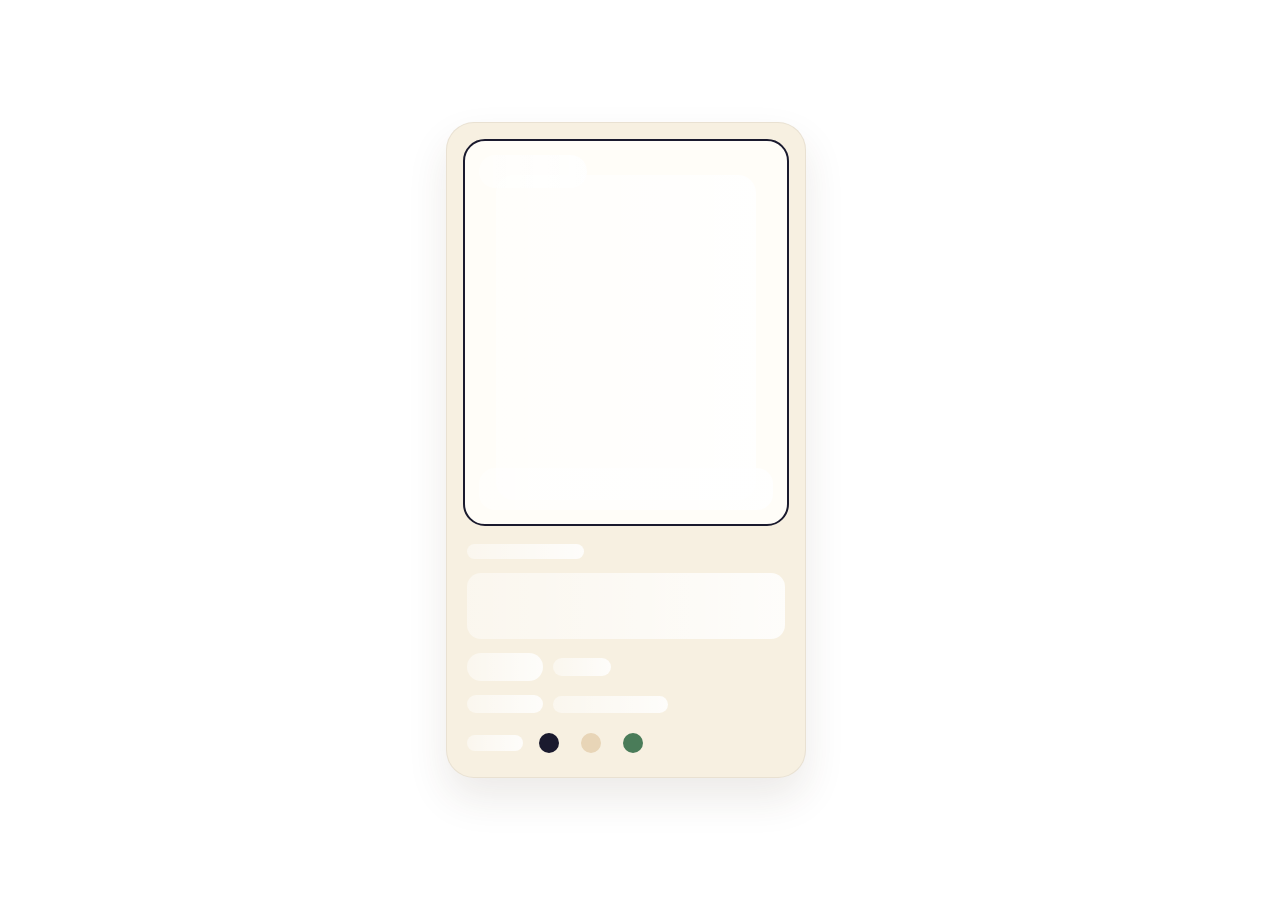
==== task-1/index.html @ d42af40b "task-1-minimum-req" ====
<!DOCTYPE html>
<html lang="en">
<head>
  <meta charset="UTF-8">
  <meta name="viewport" content="width=device-width, initial-scale=1.0">
  <title>Task -1</title>
  <style>
    :root {
      --cream: #f7f0e1;
      --paper: #fffdf8;
      --sand: #eadfc8;
      --ink: #3e3428;
      --muted: #7d725f;
      --line: rgba(62, 52, 40, 0.12);
      --accent: #1a1a2e;
      --shadow: 0 20px 40px rgba(68, 52, 31, 0.1);
      --skeleton-fill: linear-gradient(
        90deg,
        rgba(255, 255, 255, 0.45) 0%,
        rgba(255, 255, 255, 0.85) 50%,
        rgba(255, 255, 255, 0.45) 100%
      );
    }

    * {
      box-sizing: border-box;
    }

    body {
      margin: 0;
      min-height: 100vh;
      display: grid;
      place-items: center;
      padding: 18px;
      color: var(--ink);
      font-family: "Avenir Next", "Segoe UI", sans-serif;
    }

    .card {
      width: min(100%, 360px);
      padding: 16px;
      border-radius: 28px;
      background: var(--cream);
      border: 1px solid rgba(62, 52, 40, 0.08);
      box-shadow: var(--shadow);
    }

    .card.is-loading {
      pointer-events: none;
    }

    .media {
      position: relative;
      padding: 16px;
      border-radius: 22px;
      background: var(--paper);
      border: 2px solid var(--accent);
      overflow: hidden;
    }

    .badge {
      position: absolute;
      top: 14px;
      left: 14px;
      display: inline-flex;
      gap: 8px;
      padding: 8px 12px;
      border-radius: 999px;
      background: rgba(255, 255, 255, 0.94);
      border: 1px solid rgba(62, 52, 40, 0.1);
      font-size: 0.82rem;
      font-weight: 700;
    }

    .media-visual {
      width: min(100%, 260px);
      margin: 18px auto 8px;
      border-radius: 18px;
      aspect-ratio: 4 / 5;
      overflow: hidden;
    }

    .media img {
      display: block;
      width: 100%;
      height: 100%;
      object-fit: cover;
    }

    .quick-add {
      position: absolute;
      left: 14px;
      right: 14px;
      bottom: 14px;
      padding: 12px 16px;
      border: 0;
      border-radius: 16px;
      background: var(--ink);
      color: #fffdf8;
      font: inherit;
      font-weight: 700;
      cursor: pointer;
      opacity: 0;
      transform: translateY(12px);
      transition: opacity 180ms ease, transform 180ms ease;
    }

    .card:is(:hover, :focus-within) .quick-add {
      opacity: 1;
      transform: translateY(0);
    }

    .content {
      padding: 18px 4px 2px;
      display: grid;
      gap: 14px;
    }

    .vendor {
      margin: 0;
      color: var(--muted);
      font-size: 0.8rem;
      font-weight: 700;
      letter-spacing: 0.12em;
      text-transform: uppercase;
    }

    h1 {
      margin: 0;
      font-size: clamp(1.55rem, 5vw, 1.9rem);
      line-height: 1.1;
      font-family: "Iowan Old Style", "Georgia", serif;
    }

    .price-row,
    .rating,
    .swatches {
      display: flex;
      align-items: center;
      gap: 10px;
      flex-wrap: wrap;
    }

    .price {
      font-size: 1.55rem;
      font-weight: 800;
    }

    .compare {
      color: var(--muted);
      text-decoration: line-through;
    }

    .stars {
      position: relative;
      display: inline-block;
      color: rgba(62, 52, 40, 0.16);
      letter-spacing: 0.14em;
    }

    .stars::after {
      content: "\2605\2605\2605\2605\2605";
      position: absolute;
      inset: 0 auto 0 0;
      width: calc(var(--rating) / 5 * 100%);
      overflow: hidden;
      color: #b7823f;
    }

    .rating {
      color: var(--muted);
      font-size: 0.95rem;
    }

    .swatches-label {
      color: var(--muted);
      font-size: 0.92rem;
      font-weight: 600;
    }

    .swatch-list {
      display: flex;
      gap: 10px;
    }

    .swatch {
      width: 32px;
      height: 32px;
      padding: 4px;
      border-radius: 50%;
      border: 2px solid transparent;
      background: transparent;
      cursor: pointer;
    }

    .swatch[aria-pressed="true"] {
      border-color: var(--accent);
    }

    .swatch span {
      display: block;
      width: 100%;
      height: 100%;
      border-radius: 50%;
      border: 1px solid rgba(62, 52, 40, 0.18);
    }

    .copy-mask {
      position: relative;
      display: inline-block;
      max-width: 100%;
      vertical-align: top;
    }

    .card.is-loading .badge,
    .card.is-loading .media-visual,
    .card.is-loading .quick-add,
    .card.is-loading .swatch span,
    .card.is-loading .copy-mask::after,
    .card.is-loading .stars::before {
      background: var(--skeleton-fill);
      background-size: 200% 100%;
      animation: shimmer 1.2s linear infinite;
    }

    .card.is-loading .badge {
      color: transparent;
      border-color: transparent;
    }

    .card.is-loading .media img {
      opacity: 0;
    }

    .card.is-loading .quick-add {
      opacity: 1;
      transform: none;
      color: transparent;
      cursor: default;
    }

    .card.is-loading .copy-mask {
      color: transparent;
    }

    .card.is-loading .copy-mask::after {
      content: "";
      position: absolute;
      inset: 0;
      border-radius: 999px;
    }

    .card.is-loading h1 .copy-mask::after {
      border-radius: 14px;
    }

    .card.is-loading .compare {
      text-decoration-color: transparent;
    }

    .card.is-loading .stars {
      color: transparent;
    }

    .card.is-loading .stars::before {
      content: "";
      position: absolute;
      inset: 0;
      border-radius: 999px;
    }

    .card.is-loading .stars::after {
      content: none;
    }

    .card.is-loading .swatch {
      border-color: transparent;
      cursor: default;
    }

    .card.is-loading .swatch span {
      border-color: transparent;
    }

    :focus-visible {
      outline: 3px solid rgba(123, 102, 73, 0.35);
      outline-offset: 3px;
    }

    @media (prefers-reduced-motion: reduce) {
      * {
        transition: none !important;
      }

      .card.is-loading .badge,
      .card.is-loading .media-visual,
      .card.is-loading .quick-add,
      .card.is-loading .swatch span,
      .card.is-loading .copy-mask::after,
      .card.is-loading .stars::before {
        animation: none;
      }

      .quick-add {
        opacity: 1;
        transform: none;
      }
    }

    @keyframes shimmer {
      from {
        background-position: 200% 0;
      }

      to {
        background-position: -200% 0;
      }
    }
  </style>
</head>
<body>
  <main id="app" aria-live="polite"></main>

  <script>
    const product = {
      title: "Merino Wool Crew Neck",
      vendor: "Nomad Goods",
      price: 89.0,
      compareAtPrice: 119.0,
      badge: "Sale",
      image: "https://picsum.photos/seed/card/400/500",
      colors: ["#1a1a2e", "#e8d5b7", "#4a7c59"],
      rating: 4.3,
      reviewCount: 128
    };

    const state = {
      activeColor: 0,
      isLoading: true
    };

    const app = document.getElementById("app");

    function money(value) {
      return new Intl.NumberFormat("en-US", {
        style: "currency",
        currency: "USD"
      }).format(value);
    }

    function discount(price, compareAtPrice) {
      return Math.round(((compareAtPrice - price) / compareAtPrice) * 100);
    }

    function cardMarkup(isLoading) {
      const accent = product.colors[state.activeColor];
      const ratingText = `${product.rating.toFixed(1)} &middot; ${product.reviewCount} reviews`;
      const inertAttrs = isLoading ? ' tabindex="-1"' : "";

      return `
        <article class="card${isLoading ? " is-loading" : ""}" style="--accent:${accent}"${isLoading ? ' aria-hidden="true"' : ""}>
          <div class="media">
            <div class="badge">
              <span>${product.badge}</span>
              <span>${discount(product.price, product.compareAtPrice)}% off</span>
            </div>

            <div class="media-visual">
              <img src="${product.image}" alt="${product.title} by ${product.vendor}" width="400" height="500">
            </div>

            <button class="quick-add" type="button"${inertAttrs}>Add to cart</button>
          </div>

          <div class="content">
            <p class="vendor">
              <span class="copy-mask">${product.vendor}</span>
            </p>

            <h1>
              <span class="copy-mask">${product.title}</span>
            </h1>

            <div class="price-row" aria-label="Pricing">
              <span class="price">
                <span class="copy-mask">${money(product.price)}</span>
              </span>
              <span class="compare">
                <span class="copy-mask">${money(product.compareAtPrice)}</span>
              </span>
            </div>

            <div class="rating" aria-label="Rated ${product.rating} out of 5 from ${product.reviewCount} reviews">
              <span class="stars" aria-hidden="true" style="--rating:${product.rating}">&#9733;&#9733;&#9733;&#9733;&#9733;</span>
              <span class="rating-copy">
                <span class="copy-mask">${ratingText}</span>
              </span>
            </div>

            <div class="swatches">
              <span class="swatches-label">
                <span class="copy-mask">Colours</span>
              </span>

              <div class="swatch-list" role="group" aria-label="Choose a colour">
                ${product.colors.map((color, index) => `
                  <button class="swatch" type="button" data-index="${index}" aria-pressed="${state.activeColor === index}" aria-label="Select colour ${index + 1}"${inertAttrs}>
                    <span style="background:${color}"></span>
                  </button>
                `).join("")}
              </div>
            </div>
          </div>
        </article>
      `;
    }

    function render() {
      app.setAttribute("aria-busy", String(state.isLoading));
      app.innerHTML = cardMarkup(state.isLoading);

      if (state.isLoading) {
        return;
      }

      app.querySelectorAll(".swatch").forEach((button) => {
        button.addEventListener("click", () => {
          state.activeColor = Number(button.dataset.index);
          render();
        });
      });
    }

    render();

    window.setTimeout(() => {
      state.isLoading = false;
      render();
    }, 1500);
  </script>
</body>
</html>
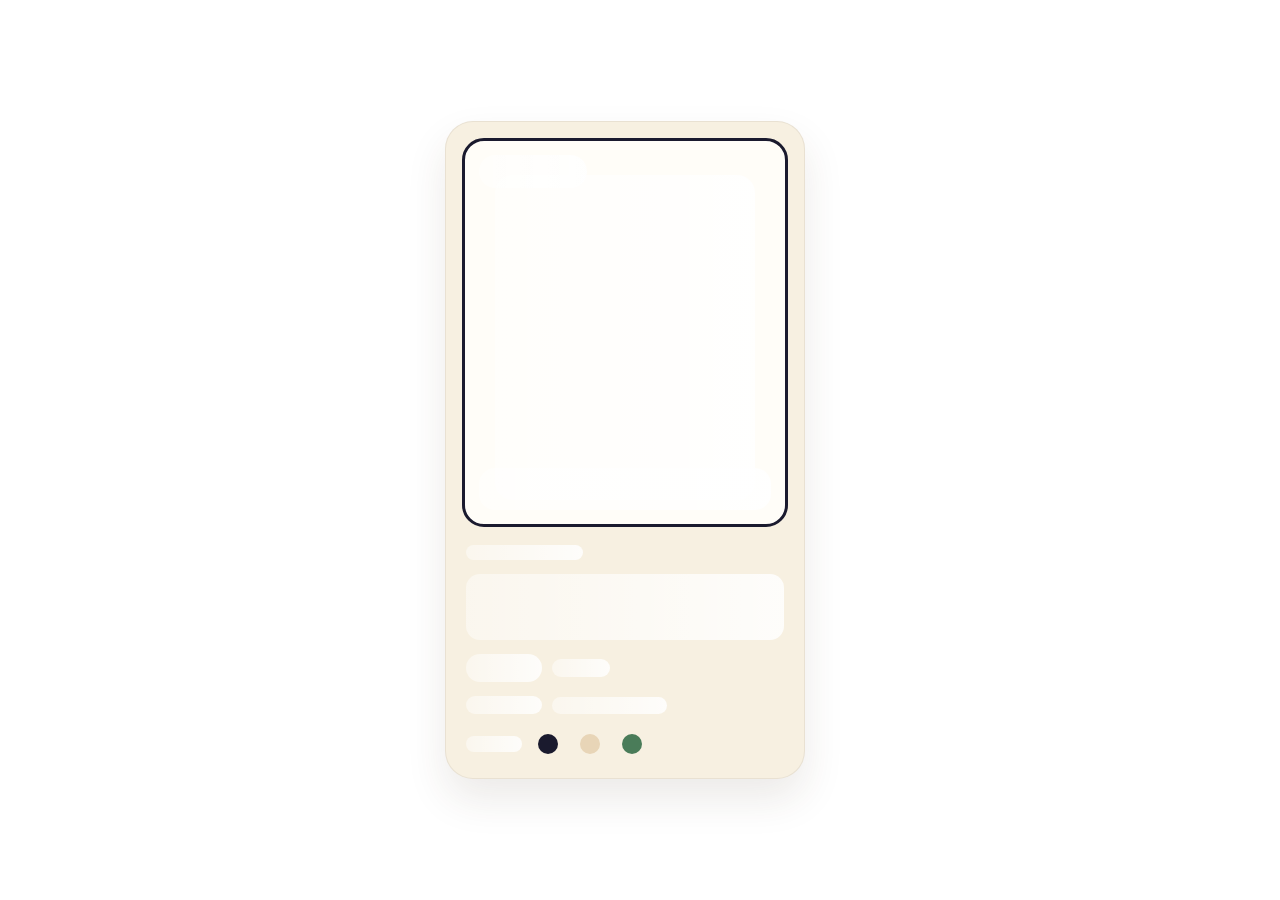
==== commit 195c9213: "improvements" ====
--- a/task-1/index.html
+++ b/task-1/index.html
@@ -8,10 +8,8 @@
     :root {
       --cream: #f7f0e1;
       --paper: #fffdf8;
-      --sand: #eadfc8;
       --ink: #3e3428;
       --muted: #7d725f;
-      --line: rgba(62, 52, 40, 0.12);
       --accent: #1a1a2e;
       --shadow: 0 20px 40px rgba(68, 52, 31, 0.1);
       --skeleton-fill: linear-gradient(
@@ -54,7 +52,7 @@
       padding: 16px;
       border-radius: 22px;
       background: var(--paper);
-      border: 2px solid var(--accent);
+      border: 3px solid var(--accent);
       overflow: hidden;
     }
 
@@ -125,7 +123,7 @@
       text-transform: uppercase;
     }
 
-    h1 {
+    h2 {
       margin: 0;
       font-size: clamp(1.55rem, 5vw, 1.9rem);
       line-height: 1.1;
@@ -148,6 +146,10 @@
 
     .compare {
       color: var(--muted);
+      text-decoration: line-through;
+    }
+
+    .compare .copy-mask {
       text-decoration: line-through;
     }
 
@@ -250,7 +252,7 @@
       border-radius: 999px;
     }
 
-    .card.is-loading h1 .copy-mask::after {
+    .card.is-loading h2 .copy-mask::after {
       border-radius: 14px;
     }
 
@@ -319,7 +321,7 @@
   </style>
 </head>
 <body>
-  <main id="app" aria-live="polite"></main>
+  <main id="app"></main>
 
   <script>
     const product = {
@@ -329,7 +331,11 @@
       compareAtPrice: 119.0,
       badge: "Sale",
       image: "https://picsum.photos/seed/card/400/500",
-      colors: ["#1a1a2e", "#e8d5b7", "#4a7c59"],
+      colors: [
+        { name: "Midnight navy", value: "#1a1a2e" },
+        { name: "Soft oat", value: "#e8d5b7" },
+        { name: "Forest green", value: "#4a7c59" }
+      ],
       rating: 4.3,
       reviewCount: 128
     };
@@ -353,7 +359,7 @@
     }
 
     function cardMarkup(isLoading) {
-      const accent = product.colors[state.activeColor];
+      const accent = product.colors[state.activeColor].value;
       const ratingText = `${product.rating.toFixed(1)} &middot; ${product.reviewCount} reviews`;
       const inertAttrs = isLoading ? ' tabindex="-1"' : "";
 
@@ -377,9 +383,9 @@
               <span class="copy-mask">${product.vendor}</span>
             </p>
 
-            <h1>
+            <h2>
               <span class="copy-mask">${product.title}</span>
-            </h1>
+            </h2>
 
             <div class="price-row" aria-label="Pricing">
               <span class="price">
@@ -404,8 +410,8 @@
 
               <div class="swatch-list" role="group" aria-label="Choose a colour">
                 ${product.colors.map((color, index) => `
-                  <button class="swatch" type="button" data-index="${index}" aria-pressed="${state.activeColor === index}" aria-label="Select colour ${index + 1}"${inertAttrs}>
-                    <span style="background:${color}"></span>
+                  <button class="swatch" type="button" data-index="${index}" aria-pressed="${state.activeColor === index}" aria-label="${color.name}"${inertAttrs}>
+                    <span style="background:${color.value}"></span>
                   </button>
                 `).join("")}
               </div>
@@ -415,7 +421,7 @@
       `;
     }
 
-    function render() {
+    function render(focusIndex = null) {
       app.setAttribute("aria-busy", String(state.isLoading));
       app.innerHTML = cardMarkup(state.isLoading);
 
@@ -423,15 +429,27 @@
         return;
       }
 
-      app.querySelectorAll(".swatch").forEach((button) => {
-        button.addEventListener("click", () => {
-          state.activeColor = Number(button.dataset.index);
-          render();
-        });
-      });
+      if (focusIndex !== null) {
+        app.querySelector(`.swatch[data-index="${focusIndex}"]`)?.focus();
+      }
     }
 
     render();
+
+    app.addEventListener("click", (event) => {
+      if (state.isLoading) {
+        return;
+      }
+
+      const button = event.target.closest(".swatch");
+
+      if (!button || !app.contains(button)) {
+        return;
+      }
+
+      state.activeColor = Number(button.dataset.index);
+      render(state.activeColor);
+    });
 
     window.setTimeout(() => {
       state.isLoading = false;
